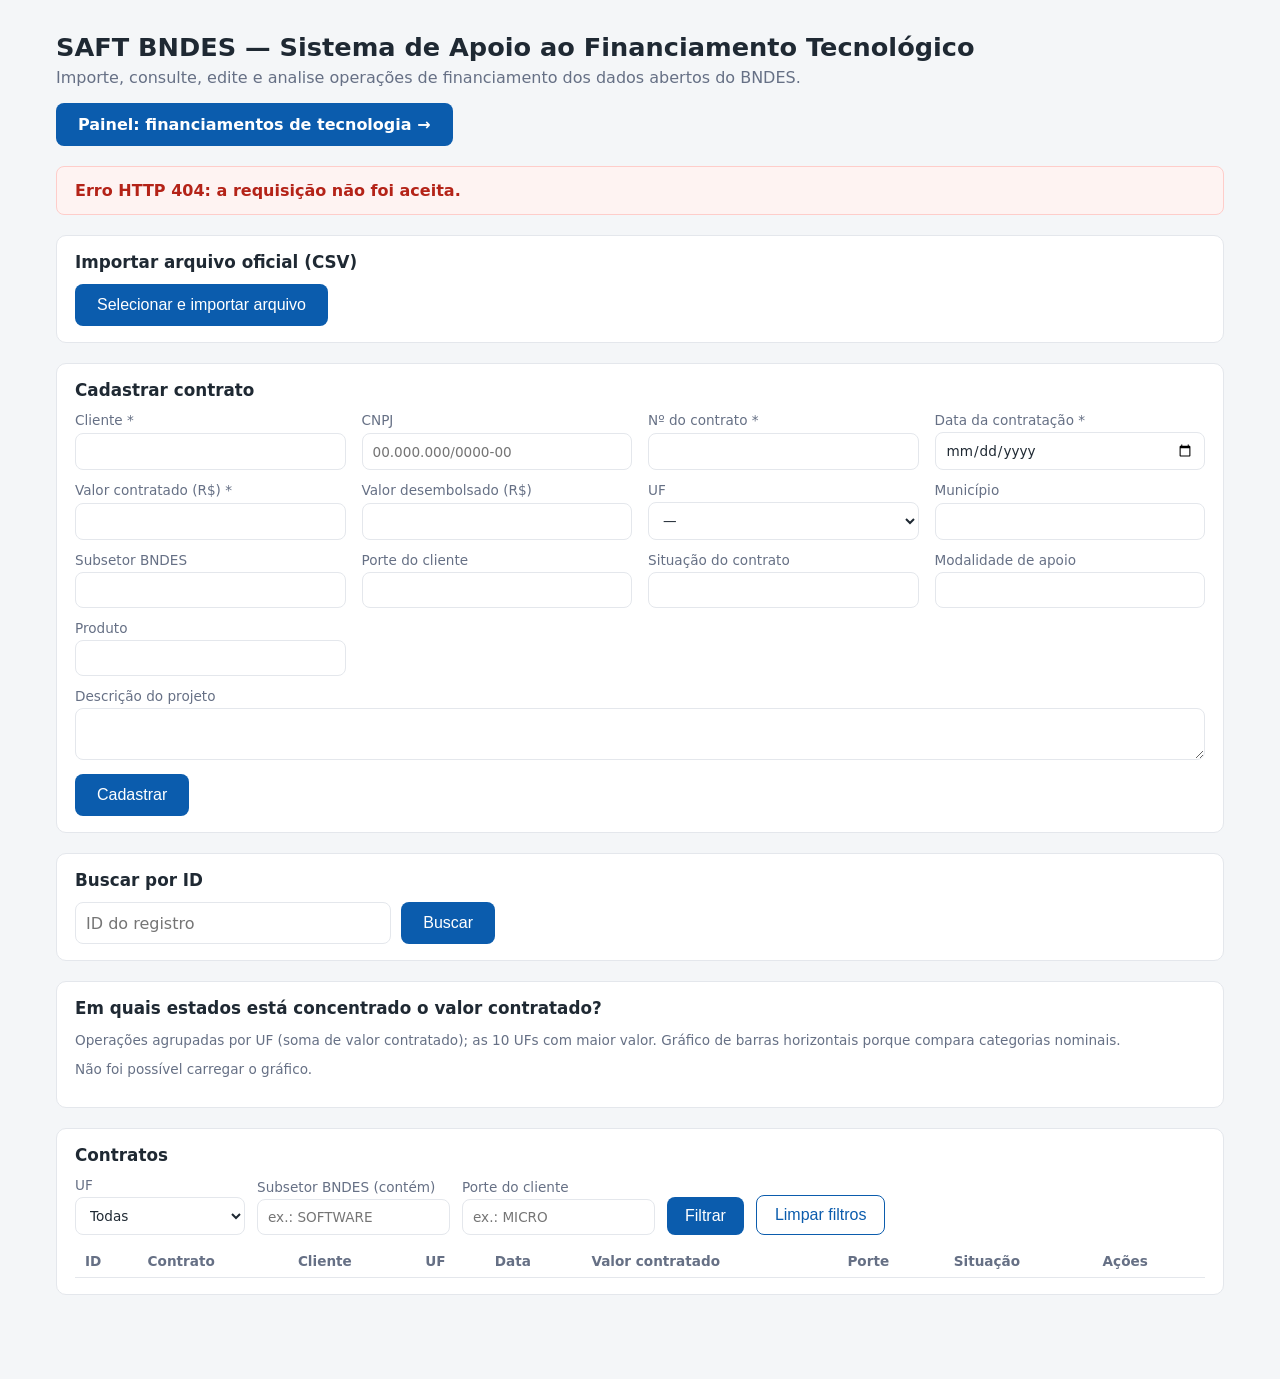
==== BNDES/target/classes/static/index.html @ 0fb0dddd "Add files via upload" ====
<!DOCTYPE html>
<html lang="pt-BR">
<head>
    <meta charset="UTF-8">
    <meta name="viewport" content="width=device-width, initial-scale=1">
    <title>SAFT BNDES</title>
    <link rel="stylesheet" href="css/style.css">
</head>
<body>
<main class="larga">
    <header class="topo">
        <div>
            <h1>SAFT BNDES — Sistema de Apoio ao Financiamento Tecnológico</h1>
            <p>Importe, consulte, edite e analise operações de financiamento dos dados abertos do BNDES.</p>
        </div>
        <a class="link-painel" href="painel.html">Painel: financiamentos de tecnologia →</a>
    </header>

    <div id="mensagem" class="mensagem" hidden></div>

    <!-- IMPORTAÇÃO -->
    <section class="bloco">
        <h2>Importar arquivo oficial (CSV)</h2>
        <div class="upload">
            <input type="file" id="arquivo" accept=".csv,.txt" hidden>
            <button type="button" id="botao">Selecionar e importar arquivo</button>
            <span id="nome-arquivo"></span>
        </div>
        <div id="carregando" class="carregando" hidden>
            <div class="spinner"></div>
            <span>Lendo, validando e gravando no banco…</span>
        </div>
        <div id="resultado" hidden></div>
    </section>

    <!-- CADASTRO / EDIÇÃO -->
    <section class="bloco">
        <h2 id="titulo-form">Cadastrar contrato</h2>
        <div class="form-grade" id="form">
            <label>Cliente *<input id="f-cliente" maxlength="255"></label>
            <label>CNPJ<input id="f-cnpj" maxlength="20" placeholder="00.000.000/0000-00"></label>
            <label>Nº do contrato *<input id="f-numeroDoContrato" maxlength="30"></label>
            <label>Data da contratação *<input id="f-dataDaContratacao" type="date"></label>
            <label>Valor contratado (R$) *<input id="f-valorContratadoReais" type="number" step="0.01" min="0"></label>
            <label>Valor desembolsado (R$)<input id="f-valorDesembolsadoReais" type="number" step="0.01" min="0"></label>
            <label>UF<select id="f-uf"></select></label>
            <label>Município<input id="f-municipio" maxlength="100"></label>
            <label>Subsetor BNDES<input id="f-subsetorBndes" maxlength="150"></label>
            <label>Porte do cliente<input id="f-porteDoCliente" maxlength="50" list="portes"></label>
            <label>Situação do contrato<input id="f-situacaoDoContrato" maxlength="50"></label>
            <label>Modalidade de apoio<input id="f-modalidadeDeApoio" maxlength="100"></label>
            <label>Produto<input id="f-produto" maxlength="100"></label>
            <label class="larga-2">Descrição do projeto<textarea id="f-descricaoDoProjeto" rows="2"></textarea></label>
        </div>
        <div class="acoes-form">
            <button type="button" id="salvar">Cadastrar</button>
            <button type="button" id="cancelar" class="secundario" hidden>Cancelar edição</button>
        </div>
    </section>

    <!-- BUSCA POR ID -->
    <section class="bloco">
        <h2>Buscar por ID</h2>
        <div class="linha">
            <input id="busca-id" type="number" min="1" placeholder="ID do registro">
            <button type="button" id="buscar-id">Buscar</button>
        </div>
        <div id="detalhe" hidden></div>
    </section>

    <!-- GRÁFICO -->
    <section class="bloco">
        <h2>Em quais estados está concentrado o valor contratado?</h2>
        <p class="meta">Operações agrupadas por UF (soma de valor contratado); as 10 UFs com maior valor. Gráfico de barras horizontais porque compara categorias nominais.</p>
        <div id="grafico"></div>
    </section>

    <!-- FILTROS + TABELA -->
    <section class="bloco">
        <h2>Contratos</h2>
        <div class="filtros">
            <label>UF<select id="flt-uf"></select></label>
            <label>Subsetor BNDES (contém)<input id="flt-subsetor" placeholder="ex.: SOFTWARE"></label>
            <label>Porte do cliente<input id="flt-porte" list="portes" placeholder="ex.: MICRO"></label>
            <button type="button" id="aplicar">Filtrar</button>
            <button type="button" id="limpar" class="secundario">Limpar filtros</button>
        </div>
        <datalist id="portes">
            <option value="MICRO"></option><option value="PEQUENA"></option>
            <option value="MEDIA"></option><option value="GRANDE"></option>
        </datalist>
        <p class="contador" id="contador">Carregando…</p>
        <div class="tabela-rolavel">
            <table>
                <thead>
                <tr>
                    <th>ID</th><th>Contrato</th><th>Cliente</th><th>UF</th><th>Data</th>
                    <th class="num">Valor contratado</th><th>Porte</th><th>Situação</th><th>Ações</th>
                </tr>
                </thead>
                <tbody id="corpo-tabela"></tbody>
            </table>
        </div>
    </section>
</main>
<script src="js/app.js"></script>
</body>
</html>
---- BNDES/target/classes/static/css/style.css ----
:root {
    --fundo: #f4f6f8;
    --cartao: #ffffff;
    --texto: #1f2933;
    --suave: #667085;
    --borda: #e4e7ec;
    --azul: #0b5cad;
    --verde: #067647;
    --verde-bg: #ecfdf3;
    --amarelo: #93370d;
    --amarelo-bg: #fffaeb;
    --vermelho: #b42318;
    --vermelho-bg: #fef3f2;
}

* { box-sizing: border-box; }

/* Garante que o atributo hidden esconda o elemento mesmo quando a classe define display (flex, grid...) */
[hidden] { display: none !important; }

body {
    margin: 0;
    font-family: system-ui, -apple-system, "Segoe UI", Roboto, sans-serif;
    background: var(--fundo);
    color: var(--texto);
}

main { max-width: 960px; margin: 0 auto; padding: 32px 16px 64px; }

h1 { margin: 0 0 6px; font-size: 1.6rem; }
header p { margin: 0 0 24px; color: var(--suave); }

.upload { display: flex; align-items: center; gap: 14px; flex-wrap: wrap; }

button {
    background: var(--azul);
    color: #fff;
    border: 0;
    border-radius: 8px;
    padding: 12px 22px;
    font-size: 1rem;
    cursor: pointer;
}
button:hover { filter: brightness(1.08); }
button:disabled { opacity: .55; cursor: not-allowed; }

#nome-arquivo { color: var(--suave); font-size: .95rem; word-break: break-all; }

.carregando { display: flex; align-items: center; gap: 12px; margin-top: 24px; color: var(--suave); }
.spinner {
    width: 22px; height: 22px;
    border: 3px solid var(--borda);
    border-top-color: var(--azul);
    border-radius: 50%;
    animation: girar 0.8s linear infinite;
}
@keyframes girar { to { transform: rotate(360deg); } }

#resultado { margin-top: 24px; display: grid; gap: 20px; }

.mensagem { padding: 14px 18px; border-radius: 8px; font-weight: 600; border: 1px solid; }
.mensagem.sucesso { background: var(--verde-bg); color: var(--verde); border-color: #abefc6; }
.mensagem.aviso   { background: var(--amarelo-bg); color: var(--amarelo); border-color: #fedf89; }
.mensagem.erro    { background: var(--vermelho-bg); color: var(--vermelho); border-color: #fecdca; }

.cartoes { display: grid; grid-template-columns: repeat(auto-fit, minmax(170px, 1fr)); gap: 12px; }
.cartao { background: var(--cartao); border: 1px solid var(--borda); border-radius: 10px; padding: 14px 16px; }
.cartao .rotulo { font-size: .8rem; color: var(--suave); text-transform: uppercase; letter-spacing: .04em; }
.cartao .valor { font-size: 1.7rem; font-weight: 700; margin-top: 4px; }
.cartao.ok .valor { color: var(--verde); }
.cartao.ruim .valor { color: var(--vermelho); }

.bloco { background: var(--cartao); border: 1px solid var(--borda); border-radius: 10px; padding: 16px 18px; }
.bloco h2 { margin: 0 0 12px; font-size: 1.05rem; }
.meta { color: var(--suave); font-size: .85rem; }

details { border-top: 1px solid var(--borda); padding: 10px 0; }
details:first-of-type { border-top: 0; }
summary { cursor: pointer; display: flex; justify-content: space-between; gap: 12px; }
summary .qtd { font-weight: 700; white-space: nowrap; }
details ul { margin: 10px 0 0; padding-left: 20px; color: var(--suave); font-size: .9rem; }

.tabela-rolavel { overflow-x: auto; }
table { border-collapse: collapse; width: 100%; font-size: .85rem; }
th, td { text-align: left; padding: 8px 10px; border-bottom: 1px solid var(--borda); white-space: nowrap; }
th { color: var(--suave); font-weight: 600; }
td.num { text-align: right; font-variant-numeric: tabular-nums; }

.link-painel { display: inline-block; background: var(--azul); color: #fff; text-decoration: none; padding: 12px 22px; border-radius: 8px; font-weight: 600; justify-self: start; }
.link-painel:hover { filter: brightness(1.08); }

/* ---------- SAFT: página principal ---------- */
main.larga { max-width: 1200px; }
main.larga > section, main.larga > #mensagem { margin-bottom: 20px; }
.topo { display: flex; justify-content: space-between; align-items: flex-start; gap: 16px; flex-wrap: wrap; margin-bottom: 20px; }
.topo p { margin: 0; }
.topo .link-painel { white-space: nowrap; }

.form-grade { display: grid; grid-template-columns: repeat(auto-fit, minmax(220px, 1fr)); gap: 12px 16px; }
.form-grade .larga-2 { grid-column: 1 / -1; }
label { display: grid; gap: 4px; font-size: .85rem; color: var(--suave); }
input, select, textarea {
    font: inherit; color: var(--texto); background: #fff;
    border: 1px solid var(--borda); border-radius: 8px; padding: 9px 10px; width: 100%;
}
input:focus, select:focus, textarea:focus { outline: 2px solid #b2d1f2; border-color: var(--azul); }
.acoes-form { display: flex; gap: 10px; margin-top: 14px; }
button.secundario { background: #fff; color: var(--azul); border: 1px solid var(--azul); }
button.perigo { background: var(--vermelho); }
button.mini { padding: 5px 11px; font-size: .8rem; border-radius: 6px; margin-right: 6px; }

.linha { display: flex; gap: 10px; max-width: 420px; }
.filtros { display: flex; gap: 12px; flex-wrap: wrap; align-items: end; margin-bottom: 8px; }
.filtros label { min-width: 170px; }
.filtros button { padding: 10px 18px; }
.contador { margin: 10px 0; font-weight: 600; }

#detalhe { margin-top: 14px; }
.detalhe-grade { display: grid; grid-template-columns: repeat(auto-fit, minmax(240px, 1fr)); gap: 8px 18px; font-size: .88rem; }
.detalhe-grade b { display: block; color: var(--suave); font-weight: 600; font-size: .75rem; text-transform: uppercase; letter-spacing: .04em; }

.barra-linha { display: grid; grid-template-columns: 44px 1fr 190px; gap: 10px; align-items: center; margin: 6px 0; font-size: .85rem; }
.barra-fundo { background: var(--borda); border-radius: 4px; height: 18px; overflow: hidden; }
.barra-valor { background: var(--azul); height: 100%; }
.barra-rotulo { text-align: right; font-variant-numeric: tabular-nums; color: var(--suave); }
@media (max-width: 700px) { .barra-linha { grid-template-columns: 36px 1fr; } .barra-rotulo { grid-column: 1 / -1; text-align: left; } }
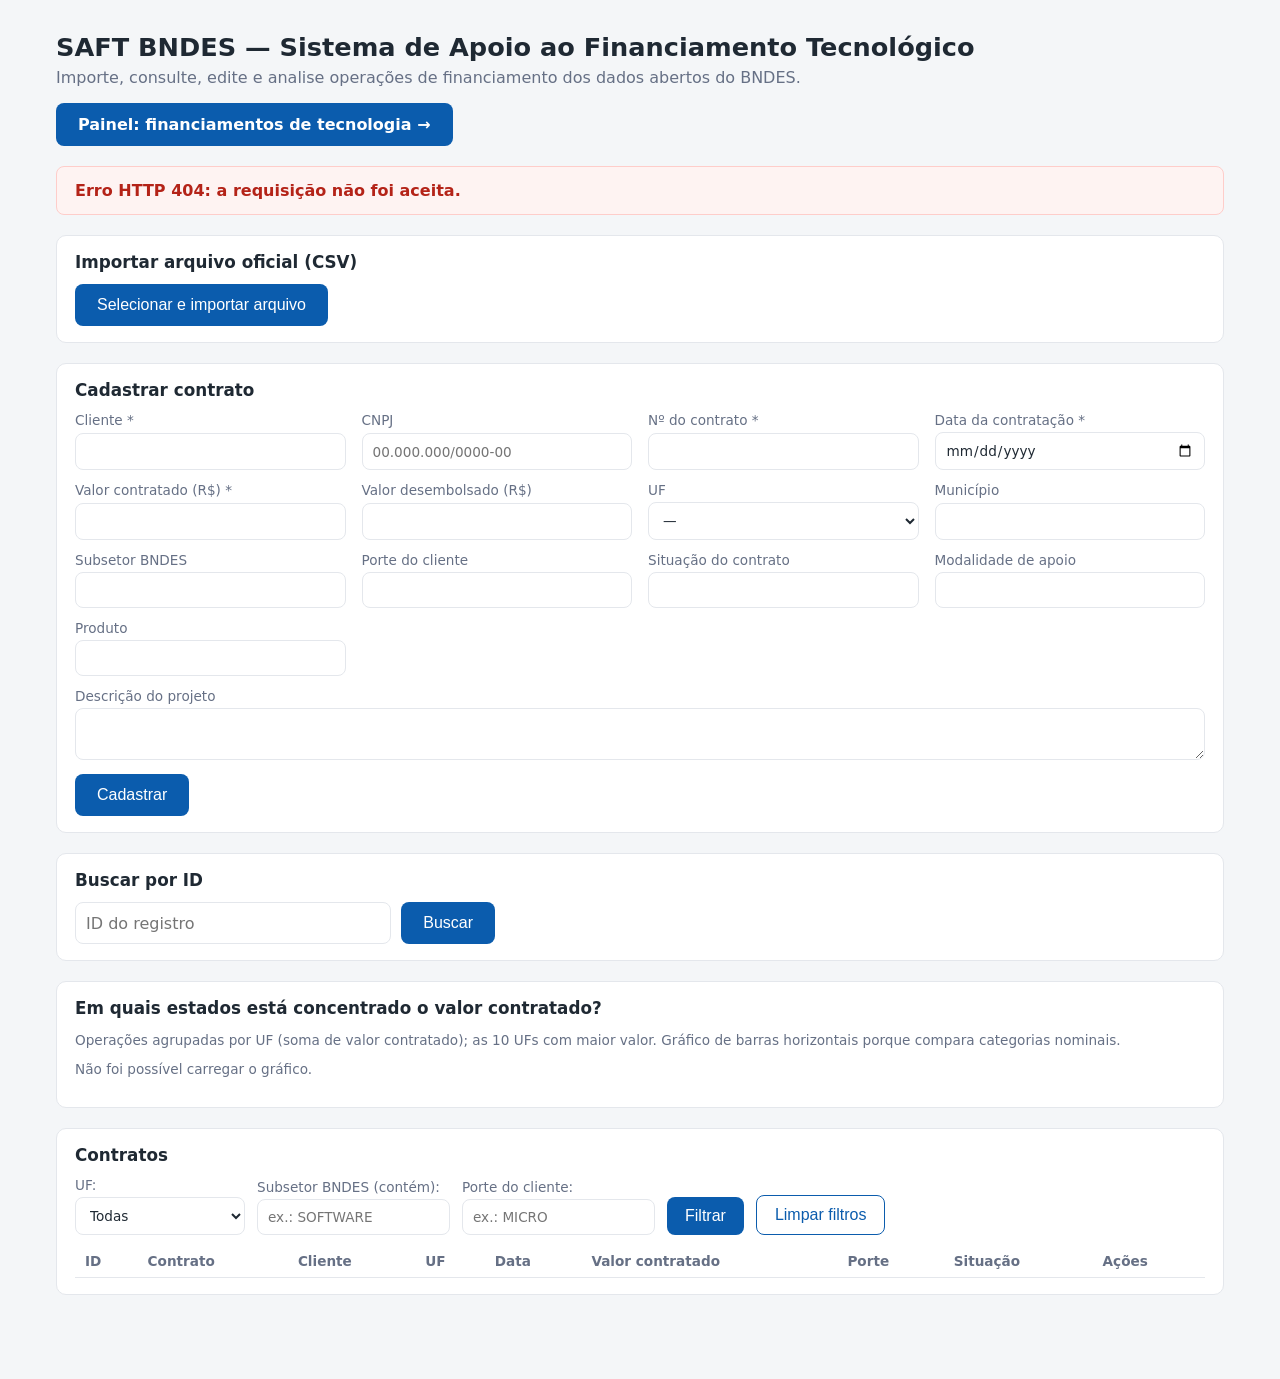
==== commit a3d33283: "fix: Ajuste nos campos de cadastro e edição" ====
--- a/BNDES/target/classes/static/index.html
+++ b/BNDES/target/classes/static/index.html
@@ -37,20 +37,20 @@
     <section class="bloco">
         <h2 id="titulo-form">Cadastrar contrato</h2>
         <div class="form-grade" id="form">
-            <label>Cliente *<input id="f-cliente" maxlength="255"></label>
-            <label>CNPJ<input id="f-cnpj" maxlength="20" placeholder="00.000.000/0000-00"></label>
-            <label>Nº do contrato *<input id="f-numeroDoContrato" maxlength="30"></label>
-            <label>Data da contratação *<input id="f-dataDaContratacao" type="date"></label>
-            <label>Valor contratado (R$) *<input id="f-valorContratadoReais" type="number" step="0.01" min="0"></label>
-            <label>Valor desembolsado (R$)<input id="f-valorDesembolsadoReais" type="number" step="0.01" min="0"></label>
-            <label>UF<select id="f-uf"></select></label>
-            <label>Município<input id="f-municipio" maxlength="100"></label>
-            <label>Subsetor BNDES<input id="f-subsetorBndes" maxlength="150"></label>
-            <label>Porte do cliente<input id="f-porteDoCliente" maxlength="50" list="portes"></label>
-            <label>Situação do contrato<input id="f-situacaoDoContrato" maxlength="50"></label>
-            <label>Modalidade de apoio<input id="f-modalidadeDeApoio" maxlength="100"></label>
-            <label>Produto<input id="f-produto" maxlength="100"></label>
-            <label class="larga-2">Descrição do projeto<textarea id="f-descricaoDoProjeto" rows="2"></textarea></label>
+            <label>Cliente * <input id="f-cliente" maxlength="255"></label>
+            <label>CNPJ <input id="f-cnpj" maxlength="20" placeholder="00.000.000/0000-00"></label>
+            <label>Nº do contrato * <input id="f-numeroDoContrato" maxlength="30"></label>
+            <label>Data da contratação * <input id="f-dataDaContratacao" type="date"></label>
+            <label>Valor contratado (R$) * <input id="f-valorContratadoReais" type="number" step="0.01" min="0"></label>
+            <label>Valor desembolsado (R$) <input id="f-valorDesembolsadoReais" type="number" step="0.01" min="0"></label>
+            <label>UF <select id="f-uf"></select></label>
+            <label>Município <input id="f-municipio" maxlength="100"></label>
+            <label>Subsetor BNDES <input id="f-subsetorBndes" maxlength="150"></label>
+            <label>Porte do cliente <input id="f-porteDoCliente" maxlength="50" list="portes"></label>
+            <label>Situação do contrato <input id="f-situacaoDoContrato" maxlength="50"></label>
+            <label>Modalidade de apoio <input id="f-modalidadeDeApoio" maxlength="100"></label>
+            <label>Produto <input id="f-produto" maxlength="100"></label>
+            <label class="larga-2">Descrição do projeto <textarea id="f-descricaoDoProjeto" rows="2"></textarea></label>
         </div>
         <div class="acoes-form">
             <button type="button" id="salvar">Cadastrar</button>
@@ -79,9 +79,9 @@
     <section class="bloco">
         <h2>Contratos</h2>
         <div class="filtros">
-            <label>UF<select id="flt-uf"></select></label>
-            <label>Subsetor BNDES (contém)<input id="flt-subsetor" placeholder="ex.: SOFTWARE"></label>
-            <label>Porte do cliente<input id="flt-porte" list="portes" placeholder="ex.: MICRO"></label>
+            <label>UF: <select id="flt-uf"></select></label>
+            <label>Subsetor BNDES (contém): <input id="flt-subsetor" placeholder="ex.: SOFTWARE"></label>
+            <label>Porte do cliente: <input id="flt-porte" list="portes" placeholder="ex.: MICRO"></label>
             <button type="button" id="aplicar">Filtrar</button>
             <button type="button" id="limpar" class="secundario">Limpar filtros</button>
         </div>
